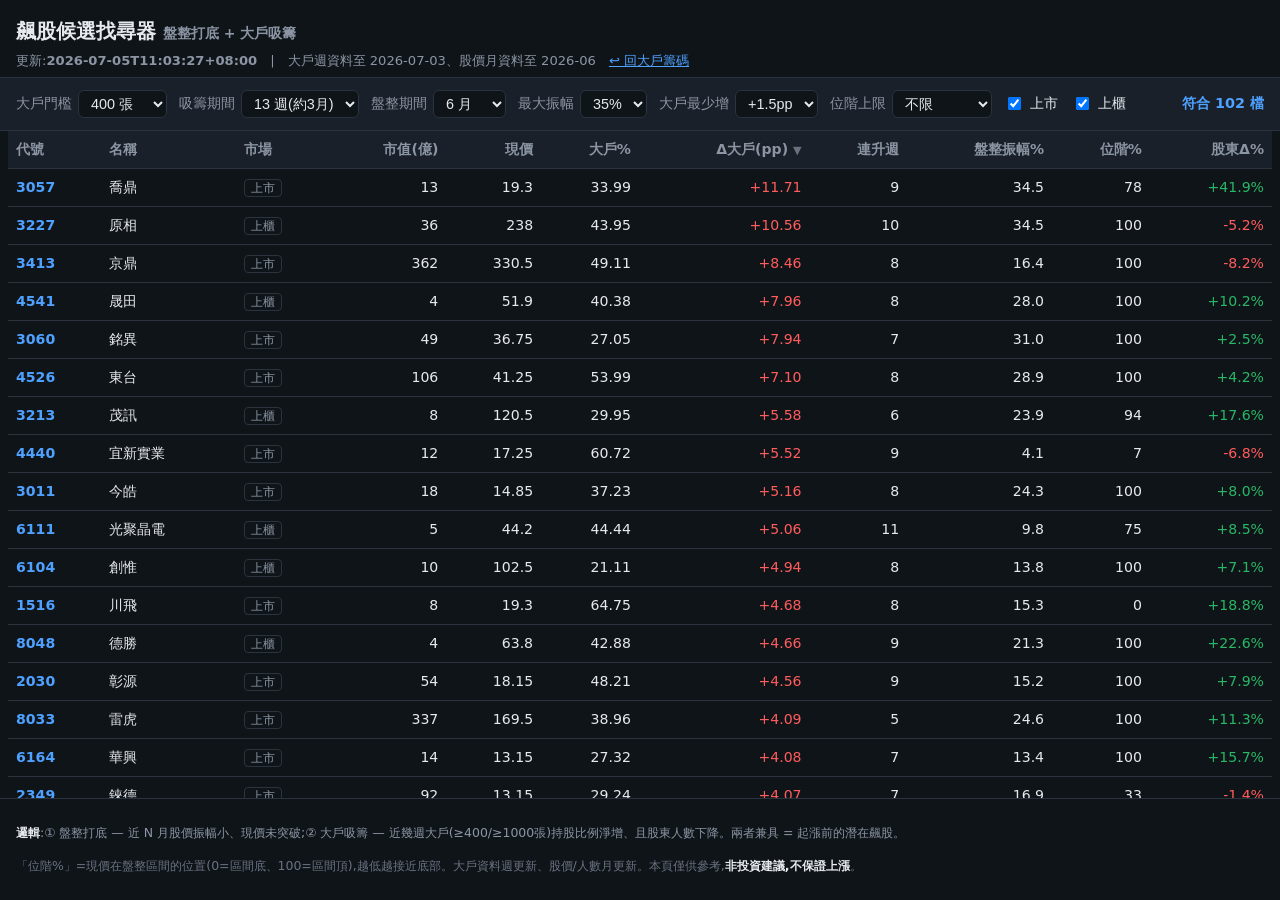
==== docs/finder.html @ 560960cc "feat: 新增飆股候選找尋器(盤整打底+大戶吸籌) - 中小型股池(市值<500億),twsthr 週大戶+月收盤+股東人數。 - 條件:近N週大戶淨增(吸籌)+ 近N月股價振幅小、未突破(盤整)+" ====
<!DOCTYPE html>
<html lang="zh-Hant">
<head>
  <meta charset="UTF-8" />
  <meta name="viewport" content="width=device-width, initial-scale=1.0" />
  <title>飆股候選找尋器(盤整+大戶吸籌)</title>
  <link rel="stylesheet" href="style.css" />
</head>
<body>
  <header>
    <h1>飆股候選找尋器 <span style="font-size:.7em;color:var(--muted)">盤整打底 + 大戶吸籌</span></h1>
    <p class="sub" id="meta">資料載入中…　<a href="index.html" style="color:var(--accent)">↩ 回大戶籌碼</a></p>
  </header>

  <section class="controls">
    <label>大戶門檻
      <select id="level"><option value="big400">400 張</option><option value="big1000">1000 張</option></select>
    </label>
    <label>吸籌期間
      <select id="acc"><option value="8">8 週</option><option value="13" selected>13 週(約3月)</option><option value="26">26 週</option></select>
    </label>
    <label>盤整期間
      <select id="base"><option value="3">3 月</option><option value="6" selected>6 月</option><option value="12">12 月</option></select>
    </label>
    <label>最大振幅
      <select id="range"><option value="25">25%</option><option value="35" selected>35%</option><option value="50">50%</option><option value="999">不限</option></select>
    </label>
    <label>大戶最少增
      <select id="minacc"><option value="0.5">+0.5pp</option><option value="1.5" selected>+1.5pp</option><option value="3">+3pp</option></select>
    </label>
    <label>位階上限
      <select id="maxpos"><option value="101" selected>不限</option><option value="60">≤60(偏底)</option><option value="40">≤40(貼底)</option><option value="20">≤20(最底)</option></select>
    </label>
    <span class="market-group">
      <label class="chk"><input type="checkbox" id="mTWSE" checked /> 上市</label>
      <label class="chk"><input type="checkbox" id="mTPEX" checked /> 上櫃</label>
    </span>
    <span class="count" id="count"></span>
  </section>

  <main>
    <div class="table-wrap">
      <table id="tbl"><thead><tr id="headRow"></tr></thead><tbody id="body"></tbody></table>
    </div>
    <p class="empty" id="empty" hidden>沒有符合條件的股票。試著放寬「最大振幅」或降低「大戶最少增」。</p>
  </main>

  <footer>
    <p><strong>邏輯</strong>:① 盤整打底 — 近 N 月股價振幅小、現價未突破;② 大戶吸籌 — 近幾週大戶(≥400/≥1000張)持股比例淨增、且股東人數下降。兩者兼具 = 起漲前的潛在飆股。</p>
    <p class="disc">「位階%」=現價在盤整區間的位置(0=區間底、100=區間頂),越低越接近底部。大戶資料週更新、股價/人數月更新。本頁僅供參考,<strong>非投資建議,不保證上漲</strong>。</p>
  </footer>
  <script src="finder.js"></script>
</body>
</html>
---- docs/style.css ----
:root {
  --bg: #0f1419;
  --panel: #1a2029;
  --line: #2b333f;
  --text: #e6e9ee;
  --muted: #8b95a3;
  --accent: #4ea1ff;
  --up: #ff5c5c;    /* 大戶增加/吃貨：紅 */
  --down: #29b765;  /* 大戶減少/倒貨：綠 */
}
* { box-sizing: border-box; }
html, body { height: 100%; }
body {
  margin: 0;
  font-family: system-ui, "Microsoft JhengHei", "PingFang TC", sans-serif;
  background: var(--bg); color: var(--text); -webkit-text-size-adjust: 100%;
  display: flex; flex-direction: column; height: 100vh; height: 100dvh;
}
header { padding: 18px 16px 6px; flex: 0 0 auto; }
h1 { margin: 0; font-size: 1.25rem; }
.sub { margin: 6px 0 0; color: var(--muted); font-size: .82rem; line-height: 1.5; }

.controls {
  display: flex; flex-wrap: wrap; gap: 12px; align-items: center;
  padding: 12px 16px; background: var(--panel);
  border-top: 1px solid var(--line); border-bottom: 1px solid var(--line);
  flex: 0 0 auto;
}
.controls label { font-size: .85rem; color: var(--muted); display: flex; align-items: center; gap: 6px; }
.controls select { background: var(--bg); color: var(--text); border: 1px solid var(--line); border-radius: 6px; padding: 4px 8px; font-size: .9rem; }
.chk { color: var(--text) !important; }
.market-group { display: flex; gap: 14px; }
.count { margin-left: auto; color: var(--accent); font-weight: 600; font-size: .9rem; }

.banner { flex: 0 0 auto; padding: 8px 16px; background: #23303f; color: #cfe0f5; font-size: .8rem; border-bottom: 1px solid var(--line); }

main { padding: 0 8px; flex: 1 1 auto; min-height: 0; display: flex; flex-direction: column; }
.table-wrap { flex: 1 1 auto; min-height: 0; overflow: auto; }
table { width: 100%; border-collapse: collapse; font-size: .88rem; }
th, td { padding: 9px 8px; text-align: right; white-space: nowrap; border-bottom: 1px solid var(--line); }
th:nth-child(-n+3), td:nth-child(-n+3) { text-align: left; }
thead th {
  position: sticky; top: 0; z-index: 4; background: var(--panel);
  cursor: pointer; user-select: none; color: var(--muted); font-weight: 600;
}
thead th:hover { color: var(--text); }
th .arrow { font-size: .7rem; opacity: .7; }
tbody tr { cursor: pointer; }
tbody tr:hover { background: #222b37; }
.code { color: var(--accent); font-weight: 600; }
.tag { font-size: .72rem; padding: 1px 6px; border-radius: 4px; border: 1px solid var(--line); color: var(--muted); }
.up { color: var(--up); }
.down { color: var(--down); }
.sig { font-size: .72rem; padding: 1px 7px; border-radius: 4px; font-weight: 600; }
.sig-buy { background: rgba(255,92,92,.18); color: var(--up); }
.sig-sell { background: rgba(41,183,101,.18); color: var(--down); }
.sig-flat { color: var(--muted); }
.empty { text-align: center; color: var(--muted); padding: 40px 16px; }

footer { padding: 12px 16px; color: var(--muted); font-size: .78rem; line-height: 1.6; border-top: 1px solid var(--line); flex: 0 0 auto; }
footer strong { color: var(--text); }
.disc { color: #6b7280; }

@media (max-width: 560px) {
  th, td { padding: 8px 6px; font-size: .82rem; }
  .count { width: 100%; margin: 4px 0 0; }
}
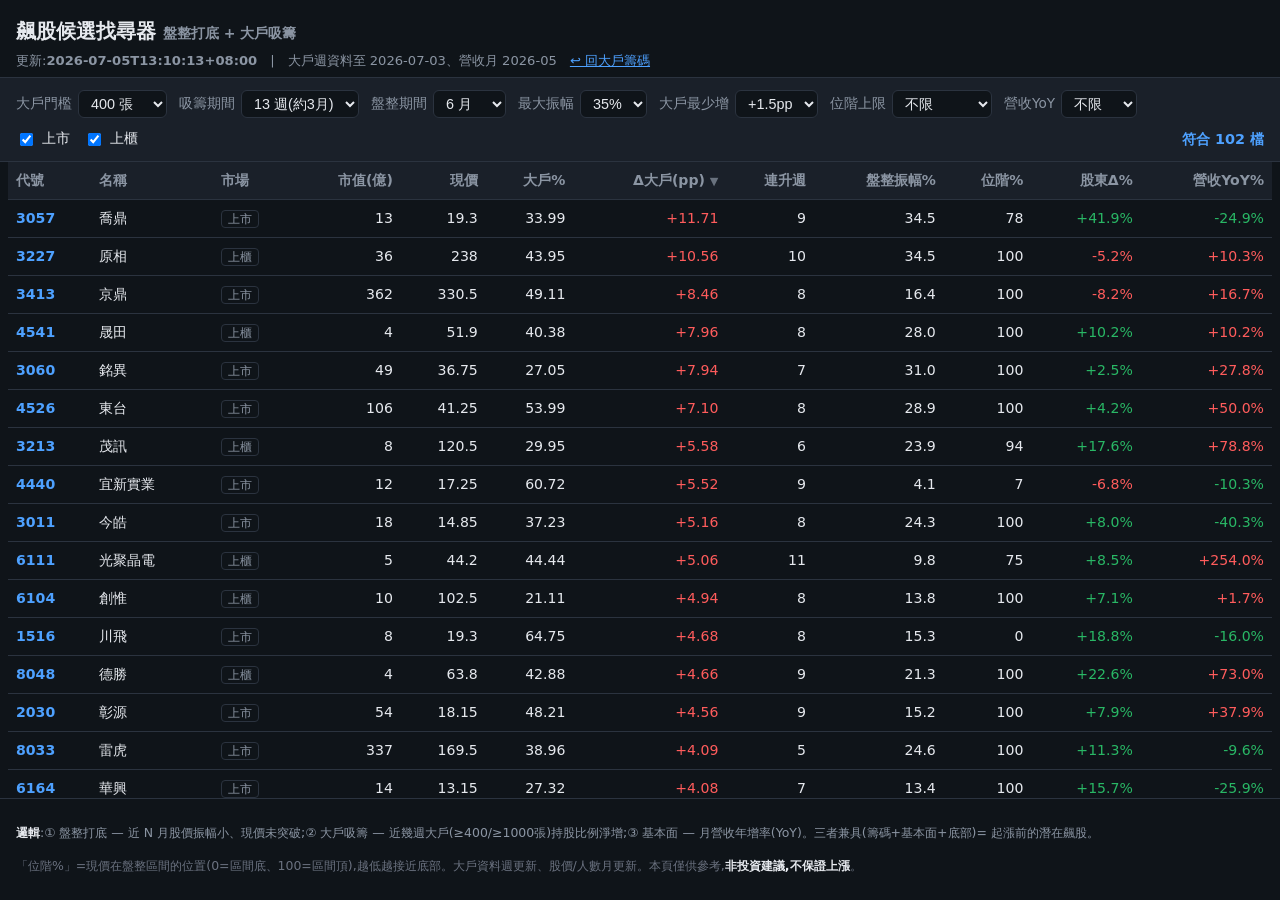
==== commit 9043554b: "feat: 飆股找尋器加入月營收年增率(YoY)因子 - build-finder-update.mjs 增抓 TWSE/TPEX 月營收 YoY(每月更新,月份變才寫檔)。 - finder 前端新" ====
--- a/docs/finder.html
+++ b/docs/finder.html
@@ -31,6 +31,9 @@
     <label>位階上限
       <select id="maxpos"><option value="101" selected>不限</option><option value="60">≤60(偏底)</option><option value="40">≤40(貼底)</option><option value="20">≤20(最底)</option></select>
     </label>
+    <label>營收YoY
+      <select id="minrev"><option value="-9999" selected>不限</option><option value="0">&gt;0%</option><option value="10">&gt;10%</option><option value="20">&gt;20%</option><option value="30">&gt;30%</option></select>
+    </label>
     <span class="market-group">
       <label class="chk"><input type="checkbox" id="mTWSE" checked /> 上市</label>
       <label class="chk"><input type="checkbox" id="mTPEX" checked /> 上櫃</label>
@@ -46,7 +49,7 @@
   </main>
 
   <footer>
-    <p><strong>邏輯</strong>:① 盤整打底 — 近 N 月股價振幅小、現價未突破;② 大戶吸籌 — 近幾週大戶(≥400/≥1000張)持股比例淨增、且股東人數下降。兩者兼具 = 起漲前的潛在飆股。</p>
+    <p><strong>邏輯</strong>:① 盤整打底 — 近 N 月股價振幅小、現價未突破;② 大戶吸籌 — 近幾週大戶(≥400/≥1000張)持股比例淨增;③ 基本面 — 月營收年增率(YoY)。三者兼具(籌碼+基本面+底部)= 起漲前的潛在飆股。</p>
     <p class="disc">「位階%」=現價在盤整區間的位置(0=區間底、100=區間頂),越低越接近底部。大戶資料週更新、股價/人數月更新。本頁僅供參考,<strong>非投資建議,不保證上漲</strong>。</p>
   </footer>
   <script src="finder.js"></script>
